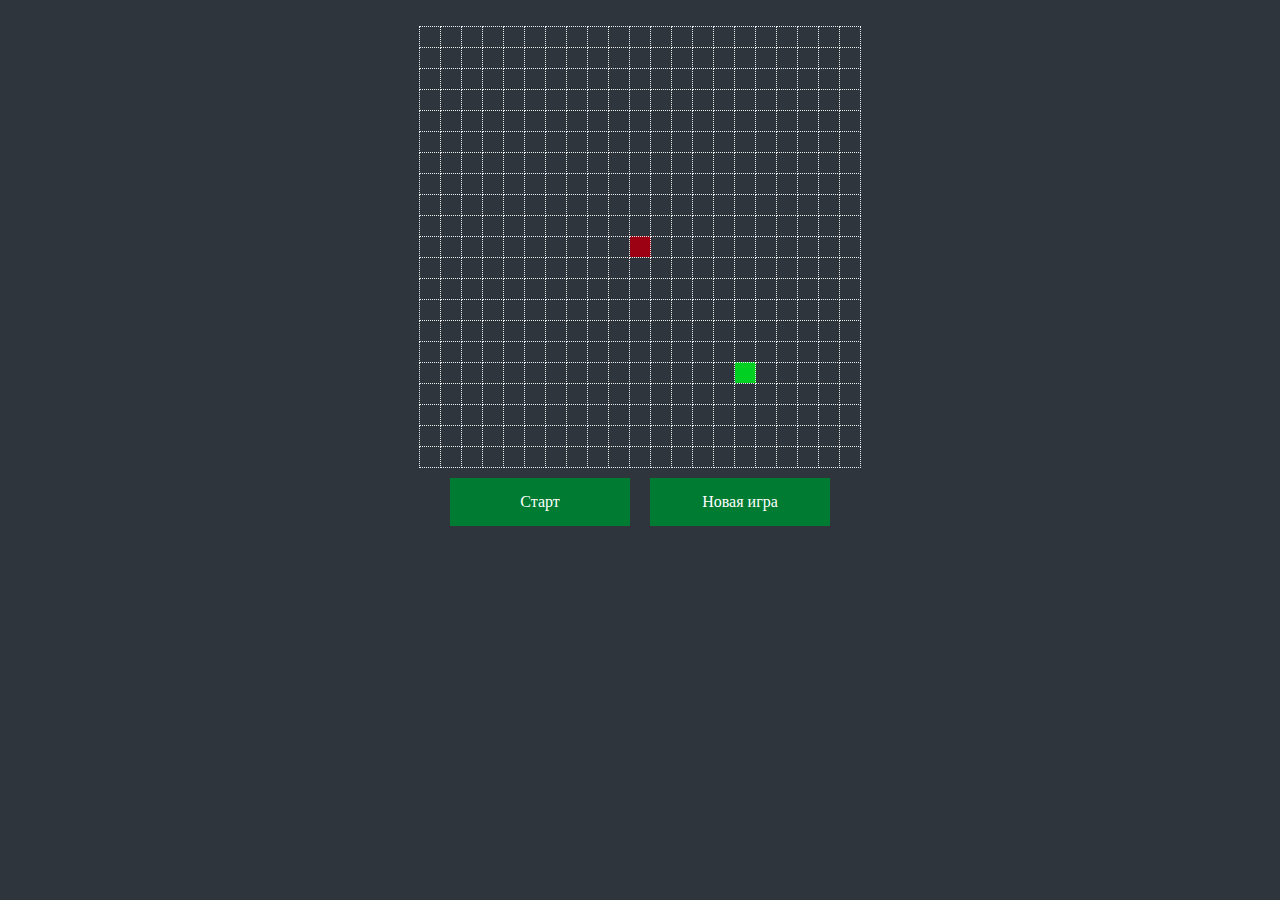
==== lesson-7/index.html @ 837774fb "lesson 7 start" ====
<!DOCTYPE html>
<html lang="en">
<head>
    <meta charset="UTF-8">
    <title>Змейка</title>
    <link rel="stylesheet" href="style.css" />
</head>
<body>

<div id="game-wrap">
    <table id="game"></table>
</div>
<div id="menu">
    <div id="playButton" class="menuButton">Старт</div>
    <div id="newGameButton" class="menuButton">Новая игра</div>
</div>

<script src="js.js"></script>
</body>
</html>
---- lesson-7/style.css ----
*{
    margin: 0;
    padding: 0;
    background: #2e353d;
}
.menuButton{
    width: 150px;
    padding: 15px;
    margin: 10px;
    color: white;
    background: #007b32;
    text-align: center;
    cursor: pointer;
}
.menuButton:hover{
    background: #009641;
}
#game{
    border-collapse: collapse;
    margin: 2% auto 0;
}
#menu{
    display: flex;
    justify-content: center;
}
td.cell{
    width: 20px;
    height: 20px;
    border: 1px dotted #eee;
    border-collapse: collapse;
}
.food{
    background: #00d021;
}
.snakeBody{
    background: #e5e5e5;
}
.snakeHead{
    background: #9b0013;
}
.disabled {
    background: #7c7c7c;
}
.disabled:hover{
    background: #7c7c7c;
}
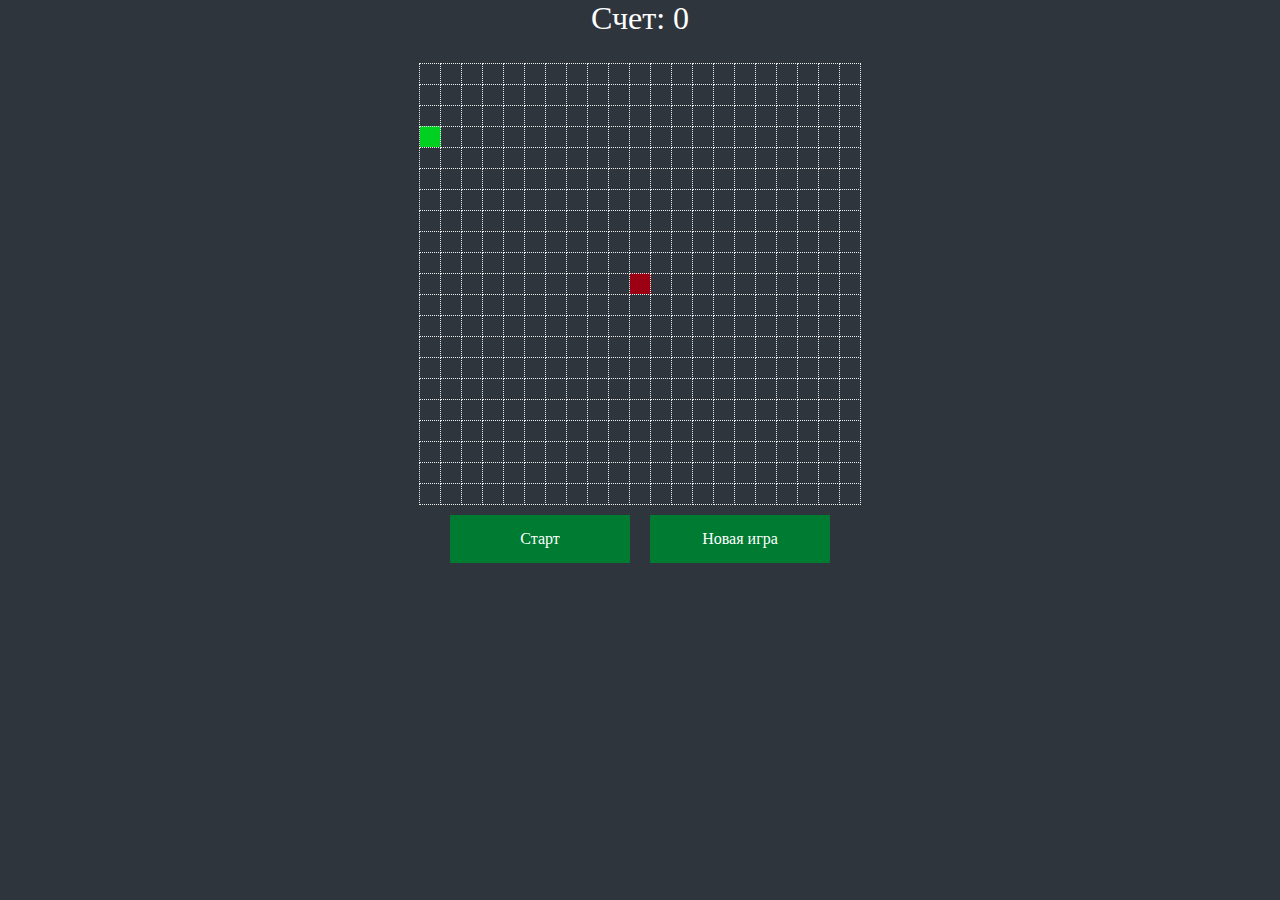
==== commit 0c416b24: "lesson 7 completed" ====
--- a/lesson-7/index.html
+++ b/lesson-7/index.html
@@ -1,20 +1,20 @@
 <!DOCTYPE html>
 <html lang="en">
-<head>
-    <meta charset="UTF-8">
+  <head>
+    <meta charset="UTF-8" />
     <title>Змейка</title>
     <link rel="stylesheet" href="style.css" />
-</head>
-<body>
+  </head>
+  <body>
+    <div class="scores-container">Счет: <span id="scores"></span></div>
+    <div id="game-wrap">
+      <table id="game"></table>
+    </div>
+    <div id="menu">
+      <div id="playButton" class="menuButton">Старт</div>
+      <div id="newGameButton" class="menuButton">Новая игра</div>
+    </div>
 
-<div id="game-wrap">
-    <table id="game"></table>
-</div>
-<div id="menu">
-    <div id="playButton" class="menuButton">Старт</div>
-    <div id="newGameButton" class="menuButton">Новая игра</div>
-</div>
-
-<script src="js.js"></script>
-</body>
+    <script src="js.js"></script>
+  </body>
 </html>
--- a/lesson-7/style.css
+++ b/lesson-7/style.css
@@ -43,4 +43,12 @@
 }
 .disabled:hover{
     background: #7c7c7c;
+}
+.obstacle {
+    background: black;
+}
+.scores-container {
+    font-size: 2rem;
+    text-align: center;
+    color: white;
 }